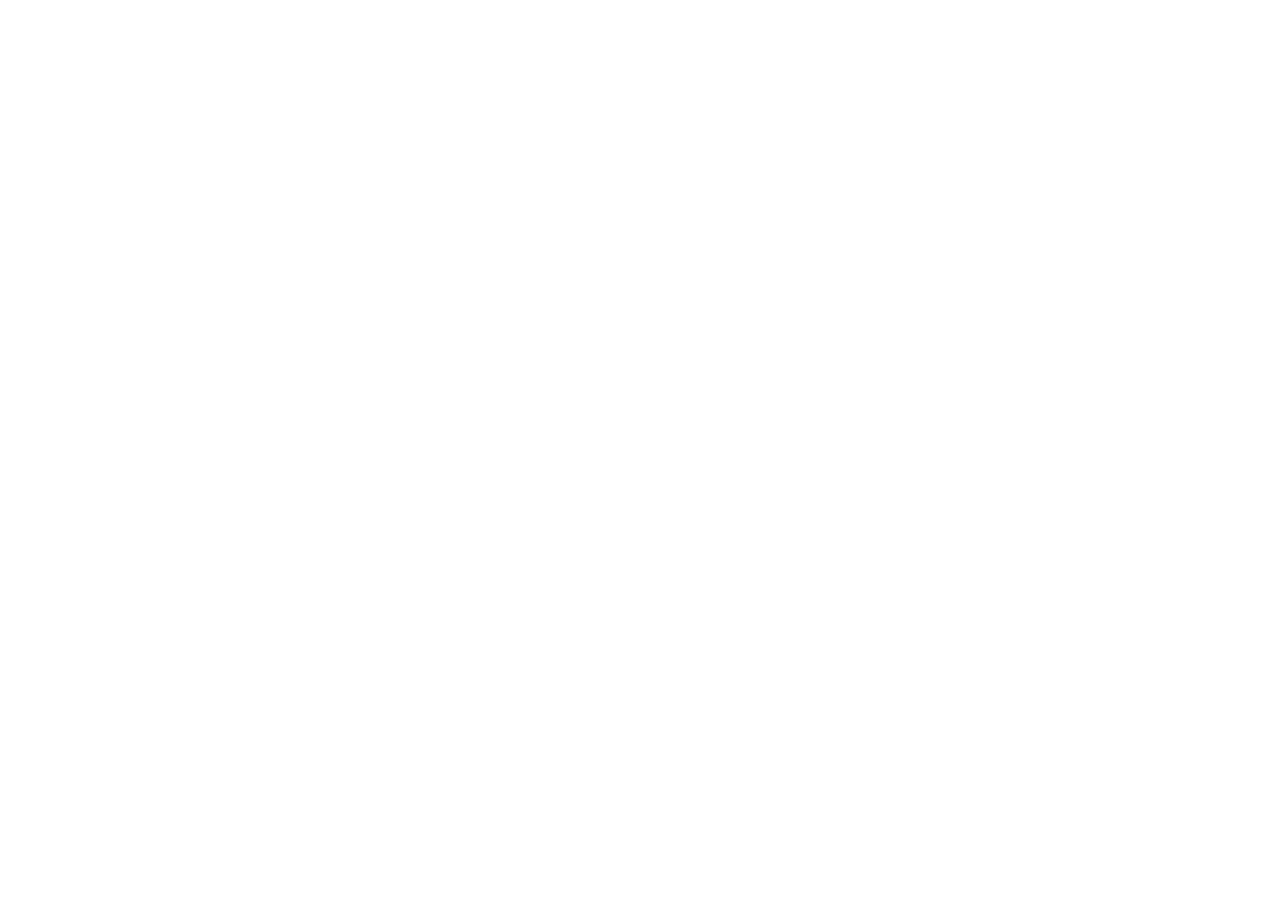
==== index.html @ d56a6c06 "initial" ====
<!DOCTYPE html>
<html lang="en">
<head>
    <meta charset="UTF-8">
    <meta http-equiv="X-UA-Compatible" content="IE=edge">
    <meta name="viewport" content="width=device-width, initial-scale=1.0">
    <title>Document</title>
</head>
<body>
    
</body>
</html>
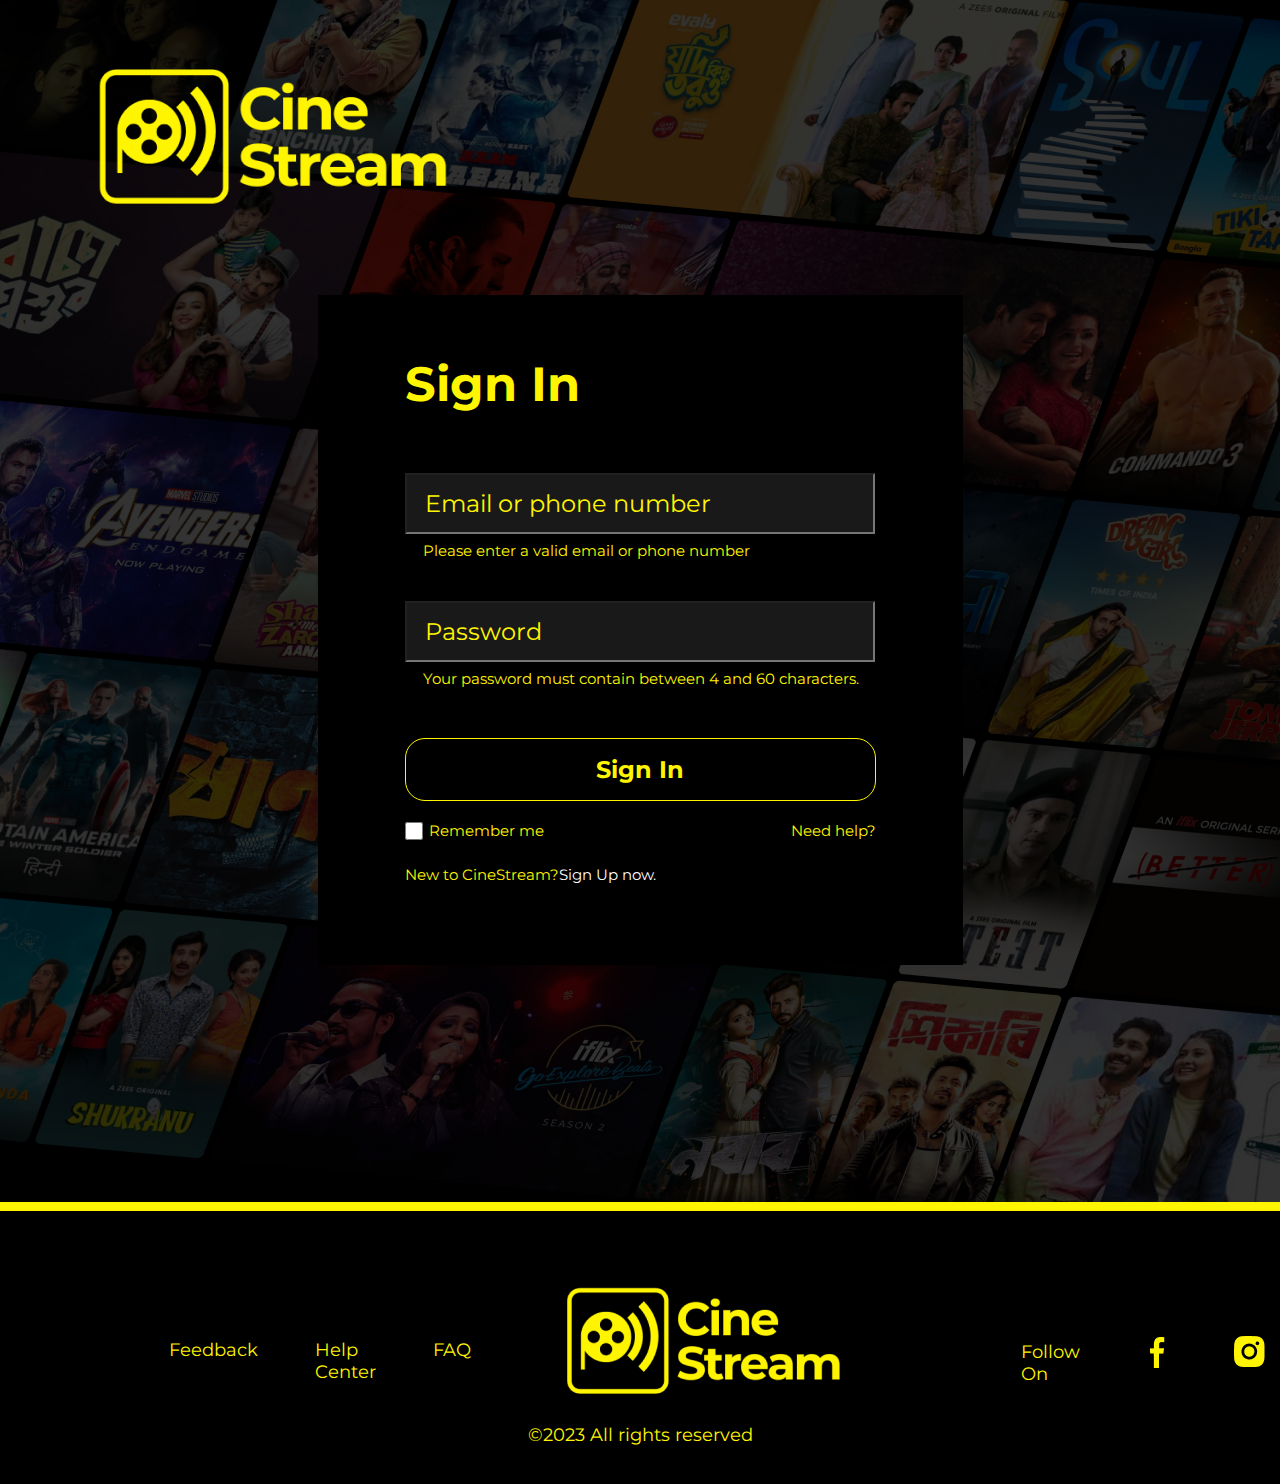
==== commit 600cfa05: "made sign in page (no validation yet), made footer that can be used in other pages, added some asset" ====
--- a/index.html
+++ b/index.html
@@ -4,9 +4,61 @@
     <meta charset="UTF-8">
     <meta http-equiv="X-UA-Compatible" content="IE=edge">
     <meta name="viewport" content="width=device-width, initial-scale=1.0">
-    <title>Document</title>
+    <title>CineStream Sign In Page</title>
+    <link rel="stylesheet" href="sign-inpage.css">
+    <link rel="stylesheet" href="footer.css">
+    <link href="https://cdn.jsdelivr.net/npm/bootstrap@5.2.3/dist/css/bootstrap.min.css" rel="stylesheet">
+    <script src="https://cdn.jsdelivr.net/npm/bootstrap@5.2.3/dist/js/bootstrap.bundle.min.js" defer></script>
 </head>
 <body>
-    
+
+    <div class="container-fluid">
+        <div class="logo"><img src="assets/logo-sign-in.png" alt="CineStream"></div>
+
+        <div class="sign-in-window">
+            <h2>Sign In</h2>
+            <form action="/" method="get" novalidate>
+                <div><input class="input-box" type="text" placeholder="Email or phone number"></div>
+                <p>Please enter a valid email or phone number</p>
+                
+                <div><input class="input-box" type="password" placeholder="Password"></div>
+                <p>Your password must contain between 4 and 60 characters.</p>
+
+                <button class="submitbtn" type="submit">Sign In</button>
+
+                <div class="box">
+                    <div>
+                        <input class="input-check" type="checkbox">Remember me
+                    </div>
+                    <div>Need help?</div>
+                </div>
+
+                <div class="new">New to CineStream?<span>Sign Up now.</span></div>
+            </form> 
+
+        </div>
+    </div>
+
+
+    <footer>
+        <div class="line"></div>
+        <div class="footer-content">
+            <div class="menu">
+                <ul>
+                    <li><a href="#"></a>Feedback</li>
+                    <li><a href="#"></a>Help Center</li>
+                    <li><a href="#"></a>FAQ</li>
+                </ul>
+            </div>
+            <div class="footer-logo"><img src="assets/logo-header-footer.png" alt="CineStream"></div>
+            <div class="media">
+                <p>Follow On</p>
+                <div class="fb"><img src="assets/facebook.png" alt="Facebook"></div>
+                <div class="ig"><img src="assets/instagram.png" alt="Instagram"></div>
+            </div>
+        </div>
+        <div class="copyright">©2023 All rights reserved</div>
+    </footer>
+
 </body>
 </html>--- a/sign-inpage.css
+++ b/sign-inpage.css
@@ -0,0 +1,131 @@
+@import url('https://fonts.googleapis.com/css2?family=Montserrat:wght@400;700&display=swap');
+
+*{
+    margin: 0;
+    padding: 0;
+    box-sizing: border-box;
+    text-decoration: none;
+    list-style: none;      
+}
+.container-fluid{
+    display: flex;
+    flex-direction: column;
+    height: 1202px;
+    width: 100%;
+    background: url(assets/bg-sign-in.png) no-repeat center;
+    background-size: cover;
+    padding-top: 58px;
+}
+
+.logo{
+    width: 367px;
+    height: 155px;
+    margin-left: 80px;
+}
+
+.sign-in-window{
+    margin-top: 82px;
+    align-self: center;
+    width: 645px;
+    height: 670px;
+    background: #000000;
+    padding-top: 60px;
+    padding-right: 87px;
+    padding-left: 87px;
+}
+
+.sign-in-window h2{
+    font-family: 'Montserrat';
+    font-style: normal;
+    font-weight: 700;
+    font-size: 48px;
+    line-height: 59px;
+    color: #FFF500;
+    margin-bottom: 59px;
+}
+
+.sign-in-window p{
+    font-family: 'Montserrat';
+    font-style: normal;
+    font-weight: 400;
+    font-size: 15px;
+    line-height: 18px;
+    color: #FFF500;
+    padding-top: 8px;
+    padding-left: 18px;
+    margin-bottom: 41px;
+}
+
+.input-box{
+    height: 61px;
+    width: 470px;
+    background: #191919;
+    padding-left: 18px;
+    padding-top: 16px;
+    padding-bottom: 16px;
+}
+
+input::placeholder, input[type]{
+    font-family: 'Montserrat';
+    font-style: normal;
+    font-weight: 400;
+    font-size: 24px;
+    line-height: 29px;
+    color: #FFF500;
+}
+
+.submitbtn{
+    margin-top: 9px;
+    width: 471px;
+    height: 63px;
+    background: #000000;
+    border: 1px solid #FFF500;
+    border-radius: 20px;    
+    font-family: 'Montserrat';
+    font-style: normal;
+    font-weight: 700;
+    font-size: 24px;
+    line-height: 29px;
+    color: #FFF500;
+}
+
+.sign-in-window .box{
+    margin-top: 21px;
+    width: 471px;
+    display: flex;
+    justify-content: space-between;
+    align-items: center;
+    font-family: 'Montserrat';
+    font-style: normal;
+    font-weight: 400;
+    font-size: 15px;
+    line-height: 18px;
+    color: #FFF500;
+}
+
+.sign-in-window .box div{
+    display: flex;
+    align-content: center;
+}
+
+.input-check{
+    height: 18px;
+    width: 18px;
+    color: rgba(255, 255, 255, 0.5);
+    margin-right: 6px; 
+}
+
+.new{
+    margin-top: 26px;
+    display: flex;
+    font-family: 'Montserrat';
+    font-style: normal;
+    font-weight: 400;
+    font-size: 15px;
+    line-height: 18px;
+    color: #FFF500;
+}
+
+.new span{
+    color: white;
+}--- a/footer.css
+++ b/footer.css
@@ -0,0 +1,90 @@
+@import url('https://fonts.googleapis.com/css2?family=Montserrat&display=swap');
+
+footer{
+    width: 100%;
+    height: 282px;
+    background-color: black;
+    display: flex;
+    align-items: center;
+    flex-direction: column;
+}
+
+.line{
+    justify-self: flex-start;
+    height: 9px;
+    width: 100%;
+    background-color: #FFF500;
+}
+
+.footer-content{
+    display: flex;
+    width: 100%;
+}
+
+.menu{
+    display: flex;
+    margin-top: 128px;
+    align-self: flex-start;
+    margin-left: 137px;
+}
+
+.menu ul{
+    display: flex;
+}
+
+.menu ul li{
+    color: #FFF500;
+    font-family: 'Montserrat';
+    font-style: normal;
+    font-weight: 400;
+    font-size: 18px;
+    line-height: 22px;
+    margin-right: 57px;
+}
+
+.footer-logo{
+    width: 289px;
+    height: 122px;
+    margin-top: 68px;
+    margin-left: 33px;
+}
+
+.media{
+    display: flex;
+    margin-top: 125px;
+    margin-left: 171px;
+}
+
+.media p{
+    font-family: 'Montserrat';
+    font-style: normal;
+    font-weight: 400;
+    font-size: 18px;
+    line-height: 22px;
+    color: #FFF500;
+    margin-top: 5px;
+    margin-right: 70px;
+}
+
+.fb{
+    height: 30.99953842163086px;
+    width: 14.238861083984375px;
+    margin-top: 1px;
+    margin-right: 70px;
+}
+
+.ig{
+    height: 30.99953757287496px;
+    width: 30.47154270083722px;
+    margin-right: 70px;
+}
+
+.copyright{
+    font-family: 'Montserrat';
+    font-style: normal;
+    font-weight: 400;
+    font-size: 18px;
+    line-height: 22px;
+    color: #FFF500;
+    margin-top: 23px;
+}